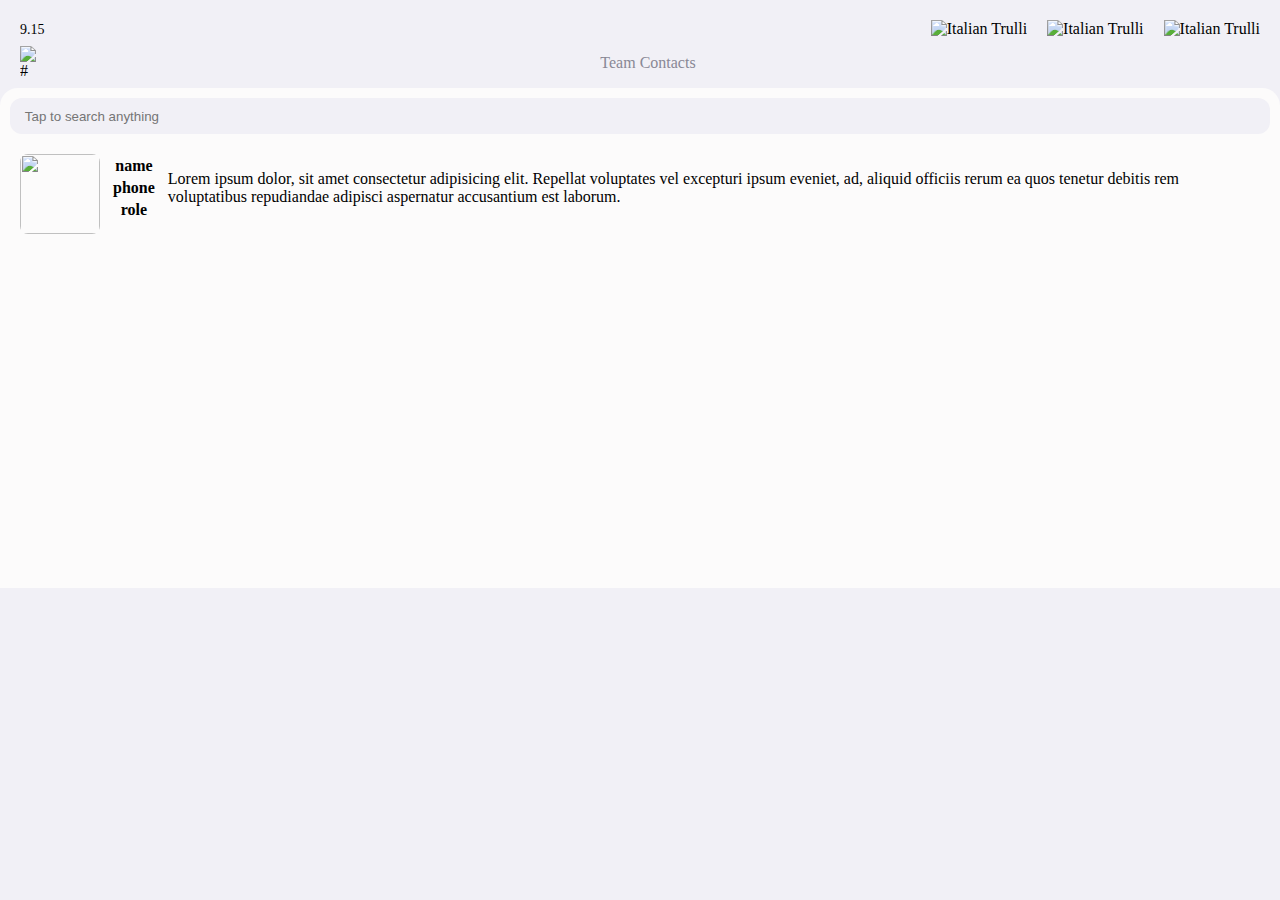
==== index.html @ b6450cc8 "Add files via upload" ====
<!DOCTYPE html>
<html lang="en">

<head>
    <meta charset="UTF-8">
    <meta http-equiv="X-UA-Compatible" content="IE=edge">
    <meta name="viewport" content="width=device-width, initial-scale=1.0">
    <link rel=”stylesheet” href=”css/bootstrap.css”>
    <link rel=”stylesheet” href=”css/bootstrap-responsive.css”>
    <link rel="stylesheet" href="https://cdnjs.cloudflare.com/ajax/libs/font-awesome/4.7.0/css/font-awesome.min.css">
    <link rel="stylesheet" href="/index.css">
    <title>Figma</title>
</head>

<body>
    <header>
        <nav class="navbar">
            <ul>
                <li>
                    <a href="#">9.15</a>
                </li>
                <li style="float:right">
                    <img id="battery" src="/img/battery.png" alt="Italian Trulli" width="14" height="14">
                </li>

                <li style="float:right">
                    <img id="signal" src="/img/signal.png" alt="Italian Trulli" width="14" height="14">
                </li>

                <li style="float:right">
                    <img id="wifi" src="/img/wifi.png" alt="Italian Trulli" width="14" height="14">

                </li>

            </ul>


        </nav>


        <div id="heading">


            <div class="grid-child">
                <img id="less" src="/img/lessthan.png" alt="#" width="24" height="24">
            </div>

            <div class="grid">
                <p>Team Contacts</p>
            </div>
        </div>


    </header>


    <div class="main">


        <div id="search">
            <div id="inputss">
                <input type="text" class="form-control" placeholder="   Tap to search anything " aria-label="Username"
                    aria-describedby="basic-addon1">
            </div>
        </div>




        <div class="recyle">
            <div id="img">
                <img src="/img/manimg.jpg" alt="" width="80" height="80">
            </div>

            <div id="info">
                <table>
                    <table>
                        <tr>
                            <th>name</th>
                        </tr>
                        <tr>
                            <th>phone</th>
                        </tr>
                        <tr>
                            <th>role</th>
                        </tr>
                    </table>
            </div>

            <div id="icons">
                <p>Lorem ipsum dolor, sit amet consectetur adipisicing elit. Repellat voluptates vel excepturi ipsum
                    eveniet, ad, aliquid officiis rerum ea quos tenetur debitis rem voluptatibus repudiandae adipisci
                    aspernatur accusantium est laborum.</p>
            </div>

        </div>




    </div>

</body>

</html>
---- index.css ----
body {
    margin: 0;
    padding: 0;
    background-color: #F1F0F6;
}

header {
    background-color: #F1F0F6;
}

.navbar {
    background-color: #F1F0F6;
}

.navbar ul {
    overflow: auto;
    margin: 0px;
    padding: 0px;

}


.navbar li {
    list-style: none;
    float: left;
    margin-top: 20px;


}

.navbar li a {
    color: #000000;
    text-decoration: none;
    font-size: 14px;
    margin-left: 20px;

}

.navbar li img {
    margin-right: 20px;
}

.navbar h1 {
    text-align: center;
    margin-top: -10px;
    color: #898895;
}

#heading {
    display: grid;
    grid-template-columns: 0fr 1fr;
    grid-gap: 0px;
    place-items: center;
    margin-left: 20px;


}

.grid-child-name {
    margin-right: 20px;
}

.grid {
    color: #898895;
    margin-left: -20px;
}


.main {
    display: flex;
    width: 100%;
    height: 500px;
    background-color: #FCFBFB;
    border: #000000;
    border-top-left-radius: 18px;
    border-top-right-radius: 18px;
    flex-direction: column;
}


#search {
    display: flex;
    width: 100%;
    height: fit-content;
    justify-content: center;
    align-items: center;
    flex-direction: row;

}

#inputss {
    display: flex;
    width: 100%;
    height: fit-content;
    flex-direction: row;
    border-radius: 12px;
    margin-top: 10px;
    margin-left: 10px;
    margin-right: 10px;
    background-color: #F1F0F6;

}

.form-control {
    width: 98%;
    height: 30px;
    border: 2px solid #F1F0F6;
    border-radius: 14px;
    background-color: #F1F0F6;
    background: url(/img/searchicon.png) no-repeat scroll 98%;
    background-size: 20px 20px;
}

.recyle {
    display: grid;
    margin-top: 20px;
    margin-left: 20px;
    margin-right: 20px;
    grid-template-columns:repeat(3,auto);
    column-gap: 10px;
}

#img img{
    border-radius:10%;
}

#info{
    height: 80px;
}
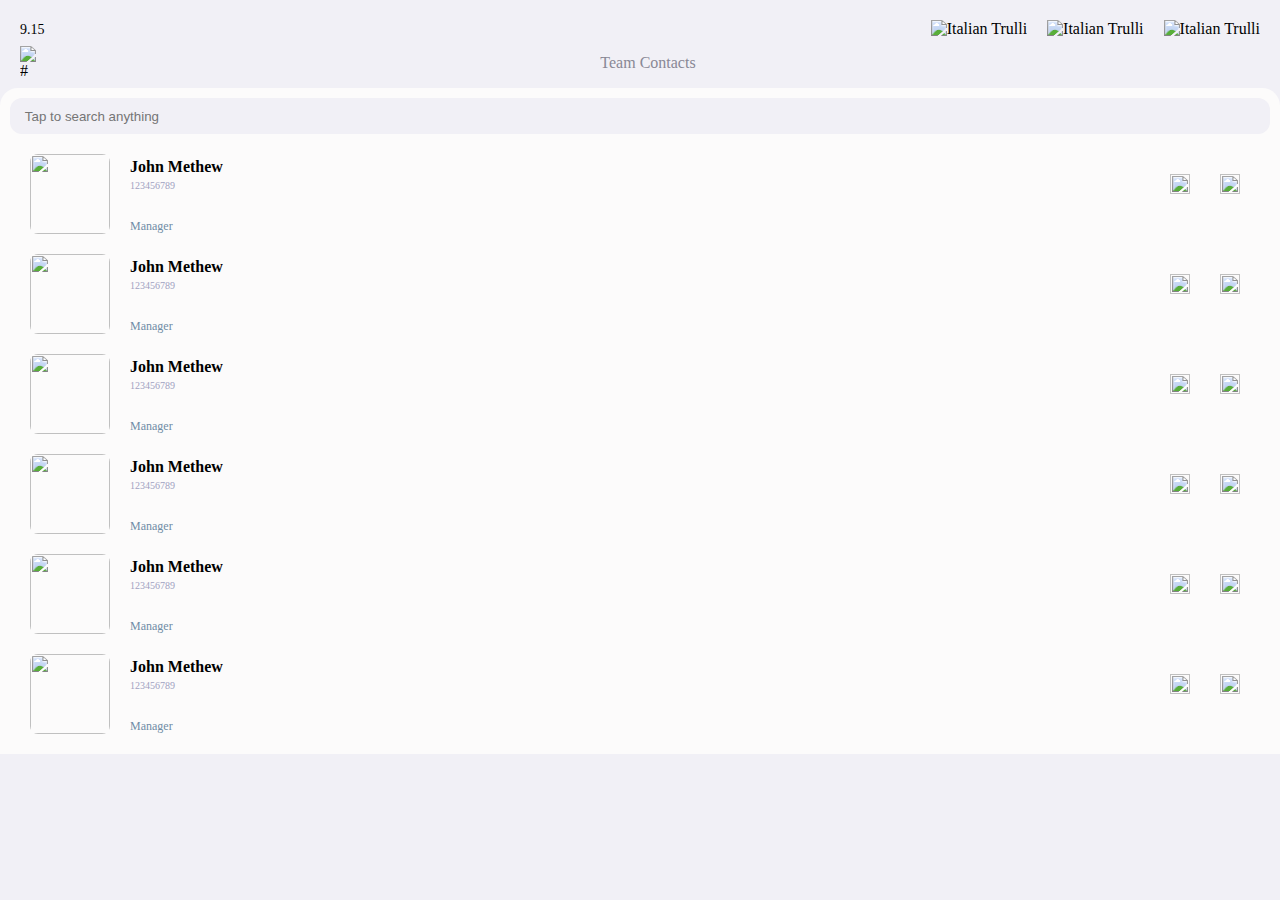
==== commit eb7c0b76: "update html" ====
--- a/index.html
+++ b/index.html
@@ -73,24 +73,102 @@
             </div>
 
             <div id="info">
-                <table>
-                    <table>
-                        <tr>
-                            <th>name</th>
-                        </tr>
-                        <tr>
-                            <th>phone</th>
-                        </tr>
-                        <tr>
-                            <th>role</th>
-                        </tr>
-                    </table>
+                <h4>John Methew</h4>
+                <h6>123456789</h6>
+                <p>Manager</p>
+            </div>
+            <div id="icons">
+                <img src="/img/battery.png" alt="" width="20" height="20">
+                <img src="/img/wifi.png" alt="" width="20" height="20">
             </div>
 
+        </div>
+
+
+
+        <div class="recyle2">
+            <div id="img">
+                <img src="/img/manimg.jpg" alt="" width="80" height="80">
+            </div>
+
+            <div id="info">
+                <h4>John Methew</h4>
+                <h6>123456789</h6>
+                <p>Manager</p>
+            </div>
             <div id="icons">
-                <p>Lorem ipsum dolor, sit amet consectetur adipisicing elit. Repellat voluptates vel excepturi ipsum
-                    eveniet, ad, aliquid officiis rerum ea quos tenetur debitis rem voluptatibus repudiandae adipisci
-                    aspernatur accusantium est laborum.</p>
+                <img src="/img/battery.png" alt="" width="20" height="20">
+                <img src="/img/wifi.png" alt="" width="20" height="20">
+            </div>
+
+        </div>
+
+
+        <div class="recyle3">
+            <div id="img">
+                <img src="/img/manimg.jpg" alt="" width="80" height="80">
+            </div>
+
+            <div id="info">
+                <h4>John Methew</h4>
+                <h6>123456789</h6>
+                <p>Manager</p>
+            </div>
+            <div id="icons">
+                <img src="/img/battery.png" alt="" width="20" height="20">
+                <img src="/img/wifi.png" alt="" width="20" height="20">
+            </div>
+
+        </div>
+
+
+        <div class="recyle4">
+            <div id="img">
+                <img src="/img/manimg.jpg" alt="" width="80" height="80">
+            </div>
+
+            <div id="info">
+                <h4>John Methew</h4>
+                <h6>123456789</h6>
+                <p>Manager</p>
+            </div>
+            <div id="icons">
+                <img src="/img/battery.png" alt="" width="20" height="20">
+                <img src="/img/wifi.png" alt="" width="20" height="20">
+            </div>
+
+        </div>
+
+        <div class="recyle5">
+            <div id="img">
+                <img src="/img/manimg.jpg" alt="" width="80" height="80">
+            </div>
+
+            <div id="info">
+                <h4>John Methew</h4>
+                <h6>123456789</h6>
+                <p>Manager</p>
+            </div>
+            <div id="icons">
+                <img src="/img/battery.png" alt="" width="20" height="20">
+                <img src="/img/wifi.png" alt="" width="20" height="20">
+            </div>
+
+        </div>
+
+        <div class="recyle6">
+            <div id="img">
+                <img src="/img/manimg.jpg" alt="" width="80" height="80">
+            </div>
+
+            <div id="info">
+                <h4>John Methew</h4>
+                <h6>123456789</h6>
+                <p>Manager</p>
+            </div>
+            <div id="icons">
+                <img src="/img/battery.png" alt="" width="20" height="20">
+                <img src="/img/wifi.png" alt="" width="20" height="20">
             </div>
 
         </div>
@@ -102,4 +180,4 @@
 
 </body>
 
-</html>+</html>
--- a/index.css
+++ b/index.css
@@ -69,7 +69,7 @@
 .main {
     display: flex;
     width: 100%;
-    height: 500px;
+    height: fit-content;
     background-color: #FCFBFB;
     border: #000000;
     border-top-left-radius: 18px;
@@ -102,7 +102,7 @@
 }
 
 .form-control {
-    width: 98%;
+    width: 100%;
     height: 30px;
     border: 2px solid #F1F0F6;
     border-radius: 14px;
@@ -112,18 +112,104 @@
 }
 
 .recyle {
-    display: grid;
+    display: flex;
+    width: 100%;
     margin-top: 20px;
-    margin-left: 20px;
-    margin-right: 20px;
-    grid-template-columns:repeat(3,auto);
-    column-gap: 10px;
+   flex-direction: row;
+   flex: auto;
 }
 
 #img img{
     border-radius:10%;
+    margin-left: 30px;
 }
 
 #info{
-    height: 80px;
-}+    display:flex;
+    height:80px;
+    flex-wrap: nowrap;
+    flex-direction: column;
+    flex: auto;
+    text-align: start;
+    margin: 0px;
+
+}
+
+#info h4{
+    margin-top: 4px;
+    margin-bottom: 0px;
+    margin-left: 20px;
+    font-weight: bold;
+
+}
+#info h6{
+    margin-top: 4px;
+    margin-bottom: 0px;
+    margin-left:20px;
+    color: #A0A1C1;
+    font-size:10px;
+    font-weight: 500;
+
+}
+#info p{
+    margin-top: 28px;
+    margin-bottom: 0px;
+    font-size: 12px;
+    margin-left:20px;
+    color: #6F8CA6;
+    font-style: normal;
+
+}
+
+#icons{
+    display:flex;
+    width: 80px;
+    height:80px;
+    flex-wrap: nowrap;
+    flex-direction: row;
+    flex: auto;
+    text-align: start;
+    margin: 0px;
+    gap: 10px;
+    margin-top: 20px;
+    align-content: flex-start;
+    margin-right: 20px;
+    justify-content: end;
+    gap: 10px;
+}
+
+#icons img{
+    margin-right: 20px;
+}
+
+
+.recyle2 {
+    display: flex;
+    width: 100%;
+    flex-direction: row;
+   flex: auto;
+}
+.recyle3 {
+    display: flex;
+    width: 100%;
+   flex-direction: row;
+   flex: auto;
+}
+.recyle4 {
+    display: flex;
+    width: 100%;
+   flex-direction: row;
+   flex: auto;
+}
+.recyle5 {
+    display: flex;
+    width: 100%;
+   flex-direction: row;
+   flex: auto;
+}
+.recyle6 {
+    display: flex;
+    width: 100%;
+   flex-direction: row;
+   flex: auto;
+}
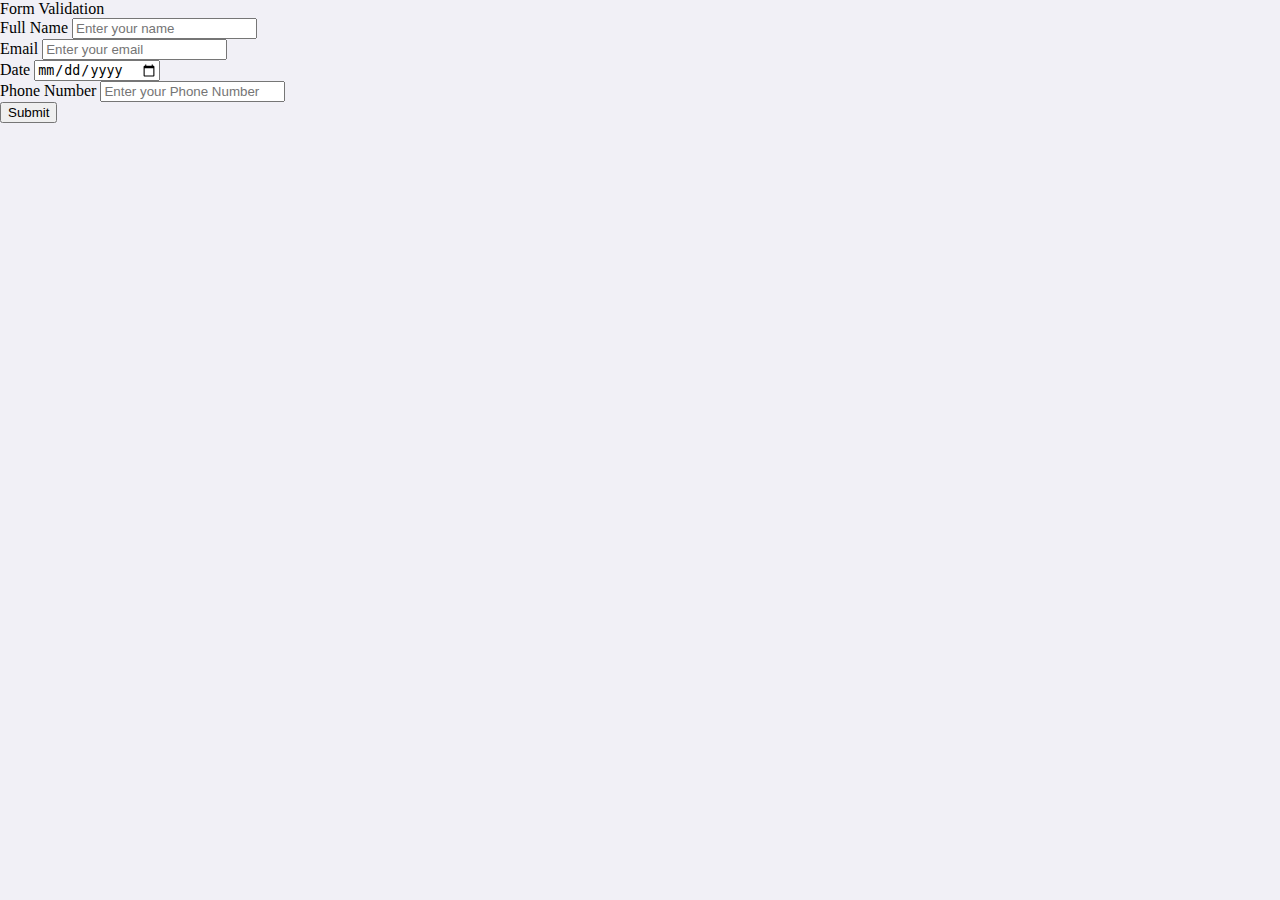
==== commit 3e07733c: "new" ====
--- a/index.html
+++ b/index.html
@@ -1,183 +1,64 @@
 <!DOCTYPE html>
 <html lang="en">
-
 <head>
     <meta charset="UTF-8">
     <meta http-equiv="X-UA-Compatible" content="IE=edge">
     <meta name="viewport" content="width=device-width, initial-scale=1.0">
-    <link rel=”stylesheet” href=”css/bootstrap.css”>
-    <link rel=”stylesheet” href=”css/bootstrap-responsive.css”>
-    <link rel="stylesheet" href="https://cdnjs.cloudflare.com/ajax/libs/font-awesome/4.7.0/css/font-awesome.min.css">
-    <link rel="stylesheet" href="/index.css">
-    <title>Figma</title>
-</head>
-
-<body>
-    <header>
-        <nav class="navbar">
-            <ul>
-                <li>
-                    <a href="#">9.15</a>
-                </li>
-                <li style="float:right">
-                    <img id="battery" src="/img/battery.png" alt="Italian Trulli" width="14" height="14">
-                </li>
-
-                <li style="float:right">
-                    <img id="signal" src="/img/signal.png" alt="Italian Trulli" width="14" height="14">
-                </li>
-
-                <li style="float:right">
-                    <img id="wifi" src="/img/wifi.png" alt="Italian Trulli" width="14" height="14">
-
-                </li>
-
-            </ul>
-
-
-        </nav>
-
-
-        <div id="heading">
-
-
-            <div class="grid-child">
-                <img id="less" src="/img/lessthan.png" alt="#" width="24" height="24">
-            </div>
-
-            <div class="grid">
-                <p>Team Contacts</p>
-            </div>
-        </div>
-
-
-    </header>
-
-
-    <div class="main">
-
-
-        <div id="search">
-            <div id="inputss">
-                <input type="text" class="form-control" placeholder="   Tap to search anything " aria-label="Username"
-                    aria-describedby="basic-addon1">
-            </div>
-        </div>
 
 
 
+    <link rel="stylesheet" href="/index.css">
 
-        <div class="recyle">
-            <div id="img">
-                <img src="/img/manimg.jpg" alt="" width="80" height="80">
+    <link rel="stylesheet" href="https://unicons.iconsout.com/release/v4.0.0/css/line.css">
+
+    <title>From</title>
+</head>
+<body>
+    <div class="container">
+        <header>Form Validation</header>
+
+        <form action="#">
+
+            <div class="form first">
+
+                <div class="details personal">
+
+                    <div class="field">
+                        <div class="input-filed">
+                            <label>Full Name</label>
+                            <input type="text" id="name" placeholder="Enter your name" required>
+                        </div>
+
+                        <div class="input-filed">
+                            <label>Email</label>
+                            <input type="email" id="email" placeholder="Enter your email" required>
+                        </div>
+
+                        <div class="input-filed">
+                            <label>Date</label>
+                            <input type="date" id="date" placeholder="Enter your Date" required>
+                        </div>
+
+                        <div class="input-filed">
+                            <label>Phone Number</label>
+                            <input type="number" id="number" placeholder="Enter your Phone Number" required>
+                        </div>
+                    </div>
+
+
+                    <button id="btn"  type="submit">
+                        Submit
+                    </button>
+
+                </div>
+
             </div>
 
-            <div id="info">
-                <h4>John Methew</h4>
-                <h6>123456789</h6>
-                <p>Manager</p>
-            </div>
-            <div id="icons">
-                <img src="/img/battery.png" alt="" width="20" height="20">
-                <img src="/img/wifi.png" alt="" width="20" height="20">
-            </div>
+        </form>
+    </div>
+    
 
-        </div>
-
-
-
-        <div class="recyle2">
-            <div id="img">
-                <img src="/img/manimg.jpg" alt="" width="80" height="80">
-            </div>
-
-            <div id="info">
-                <h4>John Methew</h4>
-                <h6>123456789</h6>
-                <p>Manager</p>
-            </div>
-            <div id="icons">
-                <img src="/img/battery.png" alt="" width="20" height="20">
-                <img src="/img/wifi.png" alt="" width="20" height="20">
-            </div>
-
-        </div>
-
-
-        <div class="recyle3">
-            <div id="img">
-                <img src="/img/manimg.jpg" alt="" width="80" height="80">
-            </div>
-
-            <div id="info">
-                <h4>John Methew</h4>
-                <h6>123456789</h6>
-                <p>Manager</p>
-            </div>
-            <div id="icons">
-                <img src="/img/battery.png" alt="" width="20" height="20">
-                <img src="/img/wifi.png" alt="" width="20" height="20">
-            </div>
-
-        </div>
-
-
-        <div class="recyle4">
-            <div id="img">
-                <img src="/img/manimg.jpg" alt="" width="80" height="80">
-            </div>
-
-            <div id="info">
-                <h4>John Methew</h4>
-                <h6>123456789</h6>
-                <p>Manager</p>
-            </div>
-            <div id="icons">
-                <img src="/img/battery.png" alt="" width="20" height="20">
-                <img src="/img/wifi.png" alt="" width="20" height="20">
-            </div>
-
-        </div>
-
-        <div class="recyle5">
-            <div id="img">
-                <img src="/img/manimg.jpg" alt="" width="80" height="80">
-            </div>
-
-            <div id="info">
-                <h4>John Methew</h4>
-                <h6>123456789</h6>
-                <p>Manager</p>
-            </div>
-            <div id="icons">
-                <img src="/img/battery.png" alt="" width="20" height="20">
-                <img src="/img/wifi.png" alt="" width="20" height="20">
-            </div>
-
-        </div>
-
-        <div class="recyle6">
-            <div id="img">
-                <img src="/img/manimg.jpg" alt="" width="80" height="80">
-            </div>
-
-            <div id="info">
-                <h4>John Methew</h4>
-                <h6>123456789</h6>
-                <p>Manager</p>
-            </div>
-            <div id="icons">
-                <img src="/img/battery.png" alt="" width="20" height="20">
-                <img src="/img/wifi.png" alt="" width="20" height="20">
-            </div>
-
-        </div>
-
-
-
-
-    </div>
+    <script src="index.js"></script>
 
 </body>
-
 </html>
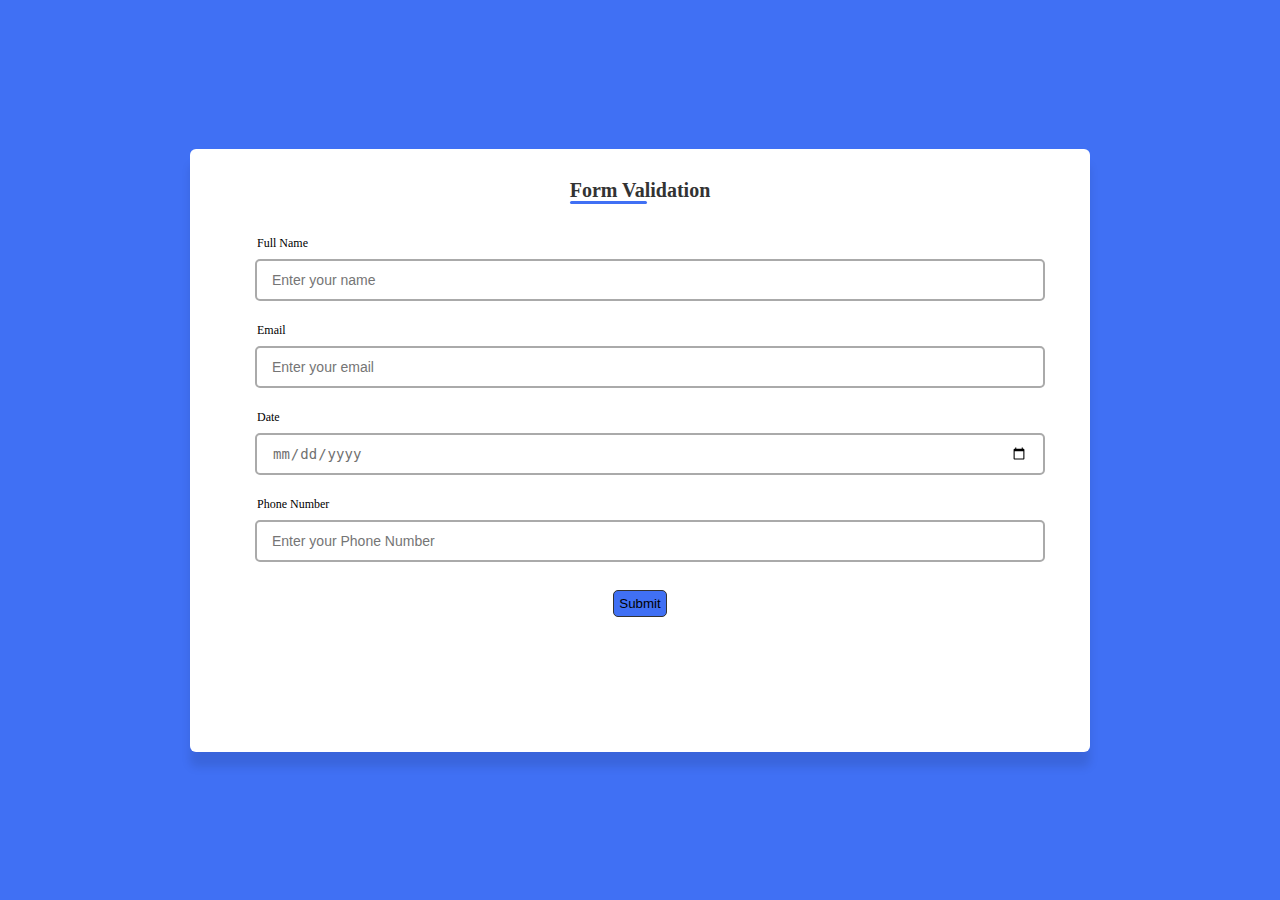
==== commit d0b00f53: "new update" ====
--- a/index.html
+++ b/index.html
@@ -27,21 +27,28 @@
                         <div class="input-filed">
                             <label>Full Name</label>
                             <input type="text" id="name" placeholder="Enter your name" required>
+                            <p class="error name-error"></p>
                         </div>
 
                         <div class="input-filed">
                             <label>Email</label>
                             <input type="email" id="email" placeholder="Enter your email" required>
+                            <p class="error email-error"></p>
+
                         </div>
 
                         <div class="input-filed">
                             <label>Date</label>
                             <input type="date" id="date" placeholder="Enter your Date" required>
+                            <p class="error date-error"></p>
+
                         </div>
 
                         <div class="input-filed">
                             <label>Phone Number</label>
                             <input type="number" id="number" placeholder="Enter your Phone Number" required>
+                            <p class="error number-error"></p>
+
                         </div>
                     </div>
 
--- a/index.css
+++ b/index.css
@@ -1,215 +1,129 @@
-body {
+*{
     margin: 0;
     padding: 0;
-    background-color: #F1F0F6;
+    box-sizing: border-box;
 }
 
-header {
-    background-color: #F1F0F6;
+body{
+    min-height: 100vh;
+    display: flex;
+    align-items: center;
+    justify-content: center;
+    background: #4070f4;
+
 }
 
-.navbar {
-    background-color: #F1F0F6;
+.container{
+    position: relative;
+    max-width:900px;
+    width: 100%;
+    background-color: #fff;
+    border-radius: 6px;
+    padding: 30px;
+    box-shadow: 0 15px 10px rgba(0,0,0,0.1); 
 }
 
-.navbar ul {
-    overflow: auto;
-    margin: 0px;
-    padding: 0px;
+.container header{
+    position: relative;
+    font-size: 20px;
+    font-weight: 600;
+    color: #333;
+    text-align: center;
+}
+
+.container header::before{
+    content: "";
+    position: absolute;
+    bottom: -2px;
+    height: 3px;
+    width: 77px;
+    border-radius: 8px;
+    background-color: #4070f4;
+    text-align: center;
+}
+
+.container form{
+    position: relative;
+    min-height: 490px;
+    margin-top: 16px;
+    background-color: #fff;
+}
+
+.container form .details{
+    margin-top: 30px;
+    text-align: center;
+    
+}
+
+.container form .titele{
+    margin-top: 10px;
+}
+
+.container form .field{
+    display: flex;
+    align-items:center;
+    justify-content: center;
+    flex-wrap: wrap;
+
+    
+} 
+
+form .field .input-filed{
+
+    display: flex;
+    width: calc(100% / 1 - 50px);
+    flex-direction: column;
+    margin: 4px 0px 10px 20px;
+
+
+}
+
+.input-filed label{
+    font-size: 12px;
+    font-weight: 500;
+    color: black;
+    text-align: left;
+    margin-left: 2px;
+}
+
+.input-filed input{
+    padding: 0px 15px;
+    height: 42px;
+    margin: 8px 0px;
+    outline: none;
+    border: 2px solid #aaa;
+    border-radius: 5px;
+    font-size: 14px;
+    font-weight: 400;
+    color: #333;
+
+}
+
+.input-filed input:is(:focus,:valid){
+    box-shadow: 0 3px 6px rgba(0,0,0,0.13);
+}
+
+.input-filed input[type="date"]{
+    color: #707070;
+}
+
+
+.input-filed input[type="date"]:valid{
+    color: rgb(55, 29, 29);
+}
+
+#btn{
+    align-items: center;
+    background-color: #4070f4;
+    outline: none;
+    border: 1px solid #333;
+    width: fit-content;
+    padding: 5px;
+    border-radius: 5px;
+    margin-top: 10px;
 
 }
 
 
-.navbar li {
-    list-style: none;
-    float: left;
-    margin-top: 20px;
 
 
-}
-
-.navbar li a {
-    color: #000000;
-    text-decoration: none;
-    font-size: 14px;
-    margin-left: 20px;
-
-}
-
-.navbar li img {
-    margin-right: 20px;
-}
-
-.navbar h1 {
-    text-align: center;
-    margin-top: -10px;
-    color: #898895;
-}
-
-#heading {
-    display: grid;
-    grid-template-columns: 0fr 1fr;
-    grid-gap: 0px;
-    place-items: center;
-    margin-left: 20px;
-
-
-}
-
-.grid-child-name {
-    margin-right: 20px;
-}
-
-.grid {
-    color: #898895;
-    margin-left: -20px;
-}
-
-
-.main {
-    display: flex;
-    width: 100%;
-    height: fit-content;
-    background-color: #FCFBFB;
-    border: #000000;
-    border-top-left-radius: 18px;
-    border-top-right-radius: 18px;
-    flex-direction: column;
-}
-
-
-#search {
-    display: flex;
-    width: 100%;
-    height: fit-content;
-    justify-content: center;
-    align-items: center;
-    flex-direction: row;
-
-}
-
-#inputss {
-    display: flex;
-    width: 100%;
-    height: fit-content;
-    flex-direction: row;
-    border-radius: 12px;
-    margin-top: 10px;
-    margin-left: 10px;
-    margin-right: 10px;
-    background-color: #F1F0F6;
-
-}
-
-.form-control {
-    width: 100%;
-    height: 30px;
-    border: 2px solid #F1F0F6;
-    border-radius: 14px;
-    background-color: #F1F0F6;
-    background: url(/img/searchicon.png) no-repeat scroll 98%;
-    background-size: 20px 20px;
-}
-
-.recyle {
-    display: flex;
-    width: 100%;
-    margin-top: 20px;
-   flex-direction: row;
-   flex: auto;
-}
-
-#img img{
-    border-radius:10%;
-    margin-left: 30px;
-}
-
-#info{
-    display:flex;
-    height:80px;
-    flex-wrap: nowrap;
-    flex-direction: column;
-    flex: auto;
-    text-align: start;
-    margin: 0px;
-
-}
-
-#info h4{
-    margin-top: 4px;
-    margin-bottom: 0px;
-    margin-left: 20px;
-    font-weight: bold;
-
-}
-#info h6{
-    margin-top: 4px;
-    margin-bottom: 0px;
-    margin-left:20px;
-    color: #A0A1C1;
-    font-size:10px;
-    font-weight: 500;
-
-}
-#info p{
-    margin-top: 28px;
-    margin-bottom: 0px;
-    font-size: 12px;
-    margin-left:20px;
-    color: #6F8CA6;
-    font-style: normal;
-
-}
-
-#icons{
-    display:flex;
-    width: 80px;
-    height:80px;
-    flex-wrap: nowrap;
-    flex-direction: row;
-    flex: auto;
-    text-align: start;
-    margin: 0px;
-    gap: 10px;
-    margin-top: 20px;
-    align-content: flex-start;
-    margin-right: 20px;
-    justify-content: end;
-    gap: 10px;
-}
-
-#icons img{
-    margin-right: 20px;
-}
-
-
-.recyle2 {
-    display: flex;
-    width: 100%;
-    flex-direction: row;
-   flex: auto;
-}
-.recyle3 {
-    display: flex;
-    width: 100%;
-   flex-direction: row;
-   flex: auto;
-}
-.recyle4 {
-    display: flex;
-    width: 100%;
-   flex-direction: row;
-   flex: auto;
-}
-.recyle5 {
-    display: flex;
-    width: 100%;
-   flex-direction: row;
-   flex: auto;
-}
-.recyle6 {
-    display: flex;
-    width: 100%;
-   flex-direction: row;
-   flex: auto;
-}
